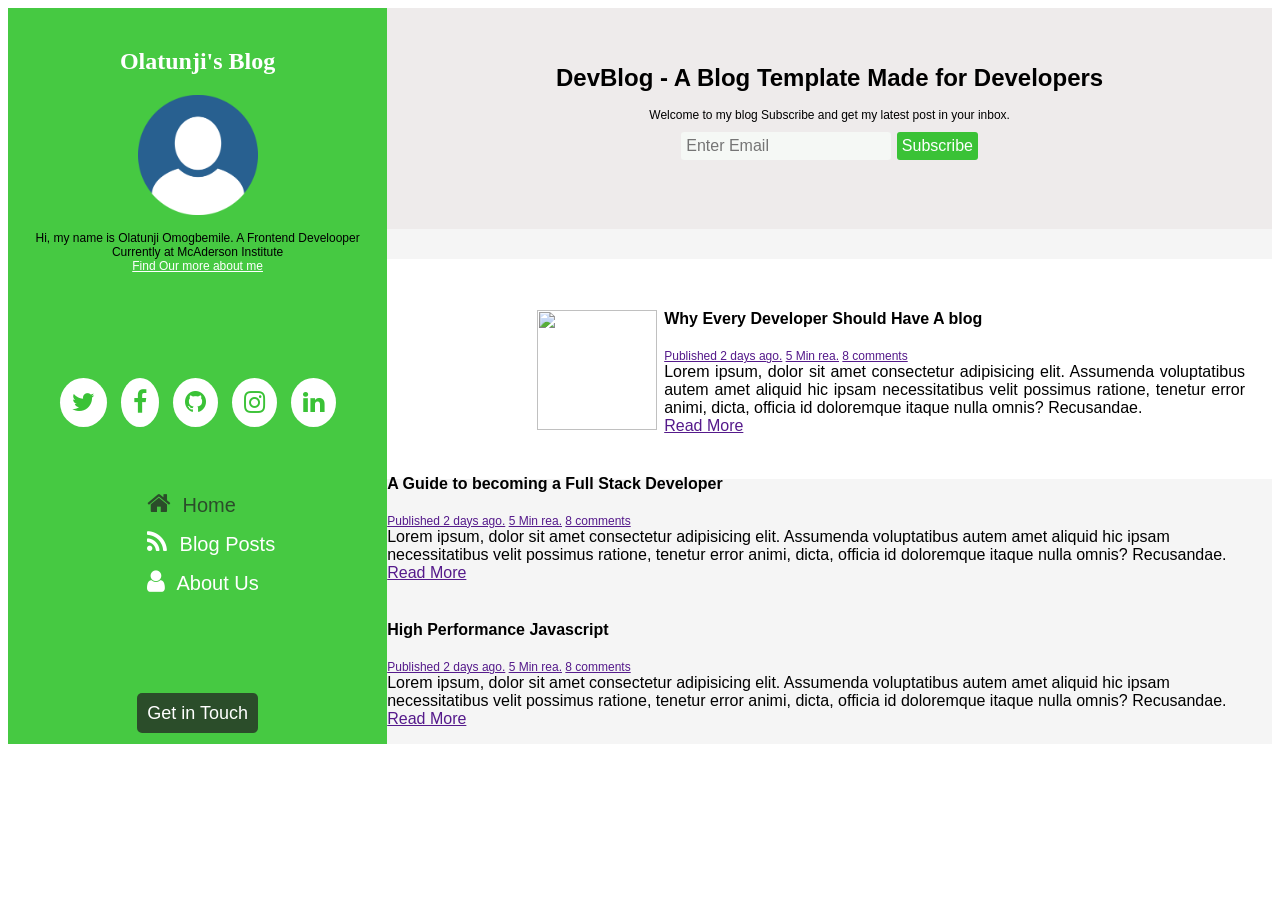
==== index.html @ 470a7e06 "initial commit" ====
<!DOCTYPE html>
<html lang="en">
  <head>
    <meta charset="UTF-8" />
    <meta http-equiv="X-UA-Compatible" content="IE=edge" />
    <meta name="viewport" content="width=device-width, initial-scale=1.0" />

    <title>Dev Blog - Week2 Assignment</title>
    <link
      rel="stylesheet"
      href="https://cdnjs.cloudflare.com/ajax/libs/font-awesome/4.7.0/css/font-awesome.min.css"
    />
    <link rel="stylesheet" href="css/style.css" media="screen" />
  </head>
  <body>
    <div class="main-container" id="part-a-desktop">
      <div class="container-1">
        <div class="content">
          <div class=""><h2>Olatunji's Blog</h2></div>
          <div class="pro-img">
            <img src="images/pimage.png" alt="" width="120" height="120" />
          </div>
          <div class="">
            <p>
              Hi, my name is Olatunji Omogbemile. A Frontend Develooper
              Currently at McAderson Institute <br />
              <a href="" class="find-more">Find Our more about me</a>
            </p>
          </div>
         <div class="line"></div>
          <div class="nav">
            <a href="#" class="fa fa-twitter"></a>
            <a href="#" class="fa fa-facebook"></a>
            <a href="#" class="fa fa-github"></a>
            <a href="#" class="fa fa-instagram"></a>
            <a href="#" class="fa fa-linkedin"></a>
          </div>

          <div class=""></div>

          <div class="nav-pages">
             <li></li><a href="index.html" class="home"><i class="fa fa-home" aria-hidden="true"></i> Home</a></li>
              <li><a href="blog-post.html" class="blog"><i class="fa fa-rss" aria-hidden="true"></i> Blog Posts</a></li>
              <li><a href="about.html" class="about"><i class="fa fa-user" aria-hidden="true"></i> About Us</a></li>

             
            
          </div>

          
            <div><a href="#" class="touch-btn" type="button">Get in Touch</a></div> 
          
        </div>
      </div>



      <div class="container-2" id="part-b-mobile">
                <!-- <div class="ct2-flex"> -->
                <div class="ct-flex-head">
                <div class="title-head">
                    <h1>DevBlog - A Blog Template Made for Developers</h1>
                    <p>
                    Welcome to my blog Subscribe and get my latest post in your inbox.
                    </p>
                </div>

                <div class="sub">
                    <form action="">
                    <div class="form-container">
                    <input type="text" value="" placeholder="Enter Email" />
                    <button class="sub-btn" type="submit">Subscribe</button>
                </div>
                    </form>
                </div>
                </div>

                <div class="ct-flex-body">
                <div class="item-1">
                    <div class="item-1-img">
                        <img src="images/compimag.png" alt="" width="120" height="120" />
                    </div>

                    <div class="item-1-body">
                    <div class="item-title">
                        <h4>Why Every Developer Should Have A blog</h4>
                        <p class="">
                        <a href="">Published 2 days ago.</a>
                        <a href="">5 Min rea.</a>
                        <a href="">8 comments</a>
                        </p>
                    </div>
                    <div class="">
                        Lorem ipsum, dolor sit amet consectetur adipisicing elit.
                        Assumenda voluptatibus autem amet aliquid hic ipsam
                        necessitatibus velit possimus ratione, tenetur error animi,
                        dicta, officia id doloremque itaque nulla omnis? Recusandae.
                    </div>
                    <div class=""><a href="">Read More </a></div>
                    </div>
                </div>

                <div class=""></div>

                <div class="item-2">
                    <div class="">
                    <img scr="" alt="" />
                    </div>

                    <div class="">
                    <div class="">
                        <h4>A Guide to becoming a Full Stack Developer</h4>
                        <p>
                        <a href="">Published 2 days ago.</a>
                        <a href="">5 Min rea.</a>
                        <a href="">8 comments</a>
                        </p>
                    </div>
                    <div class="">
                        Lorem ipsum, dolor sit amet consectetur adipisicing elit.
                        Assumenda voluptatibus autem amet aliquid hic ipsam
                        necessitatibus velit possimus ratione, tenetur error animi,
                        dicta, officia id doloremque itaque nulla omnis? Recusandae.
                    </div>
                    <div class=""><a href="">Read More </a></div>
                    </div>
                </div>

                <div class=""></div>

                <div class="item-3">
                    <div class="">
                    <img scr="" alt="" />
                    </div>

                    <div class="">
                    <div class="">
                        <h4>High Performance Javascript</h4>
                        <p>
                        <a href="">Published 2 days ago.</a>
                        <a href="">5 Min rea.</a>
                        <a href="">8 comments</a>
                        </p>
                    </div>
                    <div class="">
                        Lorem ipsum, dolor sit amet consectetur adipisicing elit.
                        Assumenda voluptatibus autem amet aliquid hic ipsam
                        necessitatibus velit possimus ratione, tenetur error animi,
                        dicta, officia id doloremque itaque nulla omnis? Recusandae.
                    </div>
                    <div class=""><a href="">Read More </a></div>
                    </div>
                </div>

                <div class=""></div>
                </div>

            <!-- </div> -->
            
      </div>
    </div>
  </body>
</html>
---- css/style.css ----
* {
  box-sizing: border-box;
}

@import url("https://fonts.googleapis.com/css2?family=Akaya+Telivigala&display=swap");

.main-container {
  display: flex;
}

.container-1 {
  flex-direction: column;
  flex: 30%;
  background-color: rgb(70, 201, 66);
  height: auto;
  padding: 20px;
  text-align: center;
}
p,
.find-more {
  display: block;
  font-family: "Gill Sans", "Gill Sans MT", Calibri, "Trebuchet MS", sans-serif;
  margin-bottom: 100px;
  color: white;
}

h2 {
  text-align: center;
  font-family: "Akaya Telivigala", cursive;
  color: white;
}

.line {
  border: 3px;
  color: black;
}
.container-2 {
  flex-direction: column;
  flex: 70%;
  background-color: whitesmoke;
  height: auto;
  padding: 0px;
  font-family: Arial, Helvetica, sans-serif;
}

@media screen and (max-width: 768px) {
  #part-a-desktop {
    display: none;
  }
  #part-b-mobile {
    display: block;
  }
}

.pro-img {
  border-radius: 50%;
  display: block;
  margin-left: auto;
  margin-right: auto;
}

.fa {
  padding: 12px;
  margin: 5px;
  font-size: 25px;
  width: auto;
  height: auto;
  text-align: center;
  text-decoration: none;
  border-radius: 50%;
}

/* Add a hover effect if you want */
.fa:hover {
  opacity: 0.7;
}
/* Facebook */
.fa-facebook {
  background-color: white;
  color: #3ac236;
}

/* Twitter */
.fa-twitter {
  background-color: white;
  color: #3ac236;
}

/* fa-github */
.fa-github {
  background-color: white;
  color: #3ac236;
}

/* fa-instagram */
.fa-instagram {
  background-color: white;
  color: #3ac236;
}

/* fa-linkedin */
.fa-linkedin {
  background-color: white;
  color: #3ac236;
}

.nav-pages {
  margin-top: 50px;
  margin-bottom: 100px;
  padding: 2px;
  display: block;
  font-family: Arial, Helvetica, sans-serif;
  font-size: 20px;
  text-align: justify;
  list-style: none;
  color: white;
}

i,
.fa-user,
.fa-rss {
  padding: 2px;
  color: white;
  margin-left: 115px;
}
.blog,
.about {
  font-family: Arial, Helvetica, sans-serif;
  color: white;
  text-decoration: none;
}

i,
.fa-home {
  color: #2b4d2a;
  padding: 2px;
  margin-left: 115px;
}
.home {
  font-family: Arial, Helvetica, sans-serif;
  color: #2b4d2a;
  text-decoration: none;
}

.touch-btn {
  color: white;
  background-color: #2b4d2a;
  padding: 10px;
  font-size: 18px;
  font-family: Arial, Helvetica, sans-serif;
  border-radius: 5px;
  margin-top: 150px;
  text-decoration: none;
  align-items: center;
}

.ct-flex-head {
  background-color: rgb(238, 235, 235);
  width: auto;
  height: 30%;
  padding-top: 30px;
  margin-top: 0px;
  text-align: center;
}
.title-head {
  font-size: 16px;
  font-family: Arial, Helvetica, sans-serif;
  padding: 10px;
  color: black;
}

.title-head,
p {
  font-size: 12px;
  font-family: Arial, Helvetica, sans-serif;
  color: black;
  margin-bottom: 0;
}

.sub {
  font-size: 20px;
  margin-top: 0px;
}

.sub-btn {
  color: white;
  background-color: #3ac236;
  padding: 5px;
  font-size: 16px;
  font-family: Arial, Helvetica, sans-serif;
  border-radius: 3px;
  border: 0px;
  text-decoration: none;
  align-items: center;
}
input {
  color: rgb(75, 73, 73);
  background-color: #f5f8f5;
  font-size: 16px;
  font-family: Arial, Helvetica, sans-serif;
  border-radius: 3px;
  border: 0px;
  padding: 5px;
  margin-left: 0px;
}
.ct-flex-body {
  background-color: white;
  width: auto;
  height: 30%;
  padding-top: 30px;
  margin-top: 30px;
  display: block;
}
.item-1 {
  text-align: justify;
  margin-left: 150px;
  max-width: 80%;
}
.item-1-img {
  float: left;
  margin-right: 7px;
  border-radius: 5px;
  display: block;
  margin-left: auto;
}
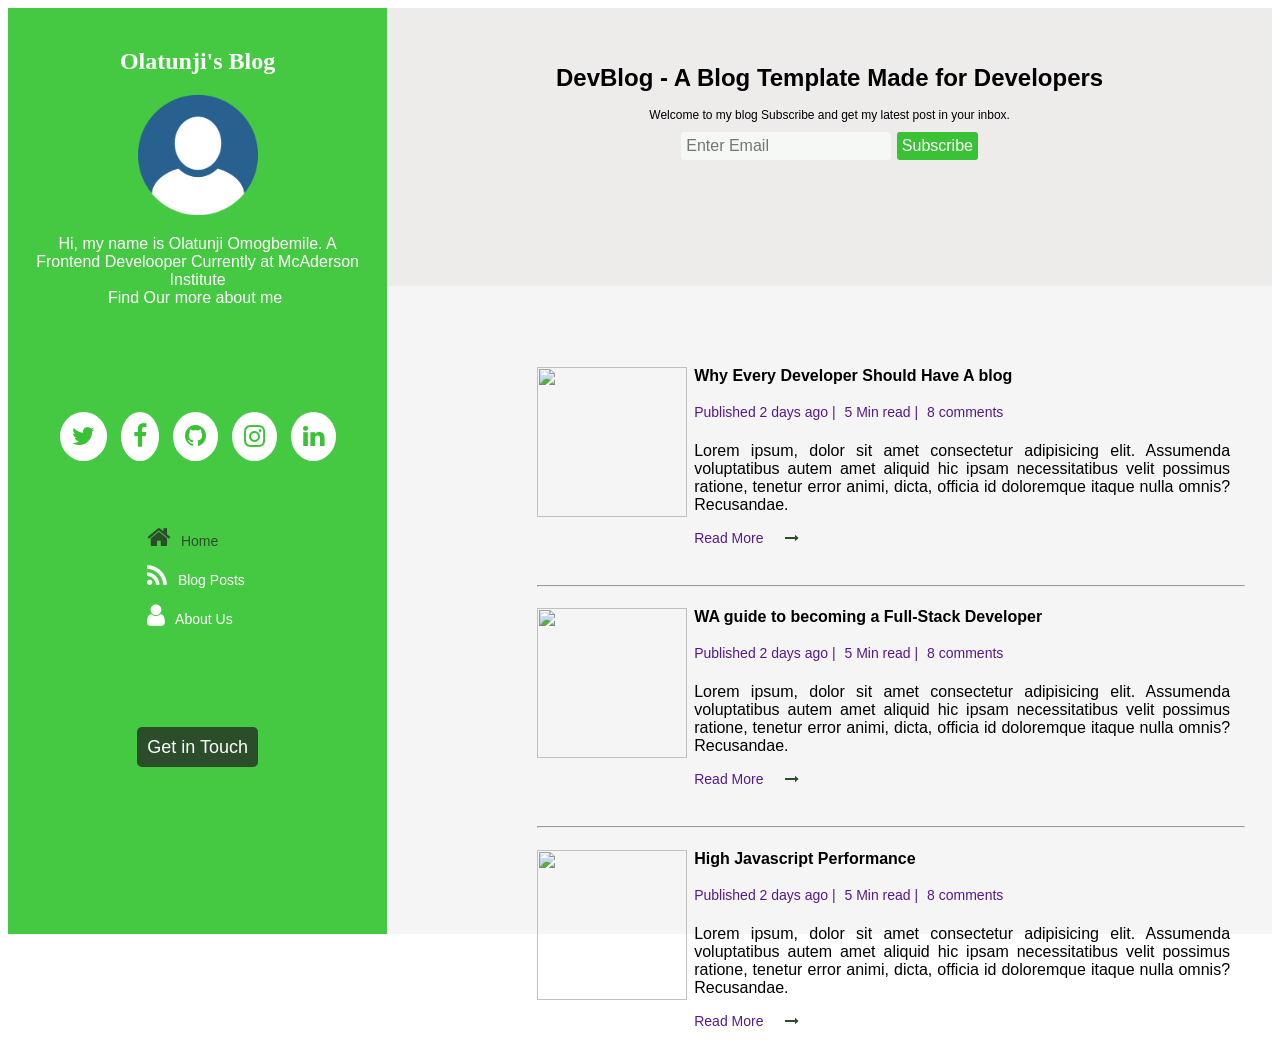
==== commit ab8b0a0d: "second commit" ====
--- a/index.html
+++ b/index.html
@@ -21,7 +21,7 @@
             <img src="images/pimage.png" alt="" width="120" height="120" />
           </div>
           <div class="">
-            <p>
+            <p class="p-test">
               Hi, my name is Olatunji Omogbemile. A Frontend Develooper
               Currently at McAderson Institute <br />
               <a href="" class="find-more">Find Our more about me</a>
@@ -56,7 +56,7 @@
 
 
       <div class="container-2" id="part-b-mobile">
-                <!-- <div class="ct2-flex"> -->
+            
                 <div class="ct-flex-head">
                 <div class="title-head">
                     <h1>DevBlog - A Blog Template Made for Developers</h1>
@@ -78,84 +78,98 @@
                 <div class="ct-flex-body">
                 <div class="item-1">
                     <div class="item-1-img">
-                        <img src="images/compimag.png" alt="" width="120" height="120" />
+                        <img src="images/compimag.png" alt="" width="150px" height="150px" />
+                        <p></p>
                     </div>
 
                     <div class="item-1-body">
                     <div class="item-title">
                         <h4>Why Every Developer Should Have A blog</h4>
-                        <p class="">
-                        <a href="">Published 2 days ago.</a>
-                        <a href="">5 Min rea.</a>
+                        <p class="comment-line">
+                        <a href="">Published 2 days ago  |</a>
+                        <a href="">5 Min read  |</a>
                         <a href="">8 comments</a>
                         </p>
                     </div>
-                    <div class="">
+                    <div class="blog-text">
                         Lorem ipsum, dolor sit amet consectetur adipisicing elit.
                         Assumenda voluptatibus autem amet aliquid hic ipsam
                         necessitatibus velit possimus ratione, tenetur error animi,
-                        dicta, officia id doloremque itaque nulla omnis? Recusandae.
+                        dicta, officia id doloremque itaque nulla omnis? Recusandae.<br>
+                        <a href="">Read More</a><i class="fa fa-long-arrow-right" aria-hidden="true"></i>
                     </div>
-                    <div class=""><a href="">Read More </a></div>
+                    
+                    </div>
+                    <div><hr></div>
+                </div>
+
+              
+
+                <div class="item-1">
+                  <div class="item-1-img">
+                      <img src="images/compimag.png" alt="" width="150px" height="150px" />
+                      <p></p>
+                  </div>
+
+                  <div class="item-1-body">
+                  <div class="item-title">
+                      <h4>WA guide to becoming a Full-Stack Developer</h4>
+                      <p class="comment-line">
+                      <a href="">Published 2 days ago |</a>
+                      <a href="">5 Min read |</a>
+                      <a href="">8 comments</a>
+                      </p>
+                  </div>
+                  <div class="blog-text">
+                      Lorem ipsum, dolor sit amet consectetur adipisicing elit.
+                      Assumenda voluptatibus autem amet aliquid hic ipsam
+                      necessitatibus velit possimus ratione, tenetur error animi,
+                      dicta, officia id doloremque itaque nulla omnis? Recusandae.<br>
+                      <a href="">Read More</a><i class="fa fa-long-arrow-right" aria-hidden="true"></i>
+                  </div>
+                  
+                  </div>
+
+                  <div><hr></div>
+              </div>
+
+              
+
+
+
+              <div class="item-1">
+                    <div class="item-1-img">
+                        <img src="images/compimag.png" alt="" width="150px" height="150px" />
+                        <p></p>
+                    </div>
+
+                    <div class="item-1-body">
+                    <div class="item-title">
+                        <h4>High Javascript Performance</h4>
+                        <p class="comment-line">
+                        <a href="">Published 2 days ago |</a>
+                        <a href="">5 Min read |</a>
+                        <a href="">8 comments</a>
+                        </p>
+                    </div>
+                    <div class="blog-text">
+                        Lorem ipsum, dolor sit amet consectetur adipisicing elit.
+                        Assumenda voluptatibus autem amet aliquid hic ipsam
+                        necessitatibus velit possimus ratione, tenetur error animi,
+                        dicta, officia id doloremque itaque nulla omnis? Recusandae.<br>
+                        <a href="">Read More</a><i class="fa fa-long-arrow-right" aria-hidden="true"></i>
+                    </div>
+                    
                     </div>
                 </div>
 
-                <div class=""></div>
+                
 
-                <div class="item-2">
-                    <div class="">
-                    <img scr="" alt="" />
-                    </div>
 
-                    <div class="">
-                    <div class="">
-                        <h4>A Guide to becoming a Full Stack Developer</h4>
-                        <p>
-                        <a href="">Published 2 days ago.</a>
-                        <a href="">5 Min rea.</a>
-                        <a href="">8 comments</a>
-                        </p>
-                    </div>
-                    <div class="">
-                        Lorem ipsum, dolor sit amet consectetur adipisicing elit.
-                        Assumenda voluptatibus autem amet aliquid hic ipsam
-                        necessitatibus velit possimus ratione, tenetur error animi,
-                        dicta, officia id doloremque itaque nulla omnis? Recusandae.
-                    </div>
-                    <div class=""><a href="">Read More </a></div>
-                    </div>
-                </div>
 
-                <div class=""></div>
+                
 
-                <div class="item-3">
-                    <div class="">
-                    <img scr="" alt="" />
-                    </div>
-
-                    <div class="">
-                    <div class="">
-                        <h4>High Performance Javascript</h4>
-                        <p>
-                        <a href="">Published 2 days ago.</a>
-                        <a href="">5 Min rea.</a>
-                        <a href="">8 comments</a>
-                        </p>
-                    </div>
-                    <div class="">
-                        Lorem ipsum, dolor sit amet consectetur adipisicing elit.
-                        Assumenda voluptatibus autem amet aliquid hic ipsam
-                        necessitatibus velit possimus ratione, tenetur error animi,
-                        dicta, officia id doloremque itaque nulla omnis? Recusandae.
-                    </div>
-                    <div class=""><a href="">Read More </a></div>
-                    </div>
-                </div>
-
-                <div class=""></div>
-                </div>
-
-            <!-- </div> -->
+      
             
       </div>
     </div>
--- a/css/style.css
+++ b/css/style.css
@@ -16,12 +16,17 @@
   padding: 20px;
   text-align: center;
 }
-p,
+
+.p-test,
 .find-more {
   display: block;
   font-family: "Gill Sans", "Gill Sans MT", Calibri, "Trebuchet MS", sans-serif;
+  font-size: 16px;
   margin-bottom: 100px;
   color: white;
+}
+.find-more {
+  text-transform: line;
 }
 
 h2 {
@@ -204,7 +209,6 @@
   margin-left: 0px;
 }
 .ct-flex-body {
-  background-color: white;
   width: auto;
   height: 30%;
   padding-top: 30px;
@@ -223,3 +227,33 @@
   display: block;
   margin-left: auto;
 }
+.item-title,
+h4,
+p,
+a {
+  font-family: Arial, Helvetica, sans-serif;
+}
+h4 {
+  text-transform: bold;
+  margin-bottom: 5px;
+  padding-bottom: 5px;
+}
+.comment-line,
+a {
+  margin-bottom: 7px;
+  text-decoration: none;
+  padding-right: 5px;
+  font-size: 14px;
+  font-family: Arial, Helvetica, sans-serif;
+}
+.item-title {
+  margin-bottom: 0px;
+}
+.fa-long-arrow-right {
+  font-size: 14px;
+  color: back;
+}
+
+.blog-text {
+  padding: 15px;
+}
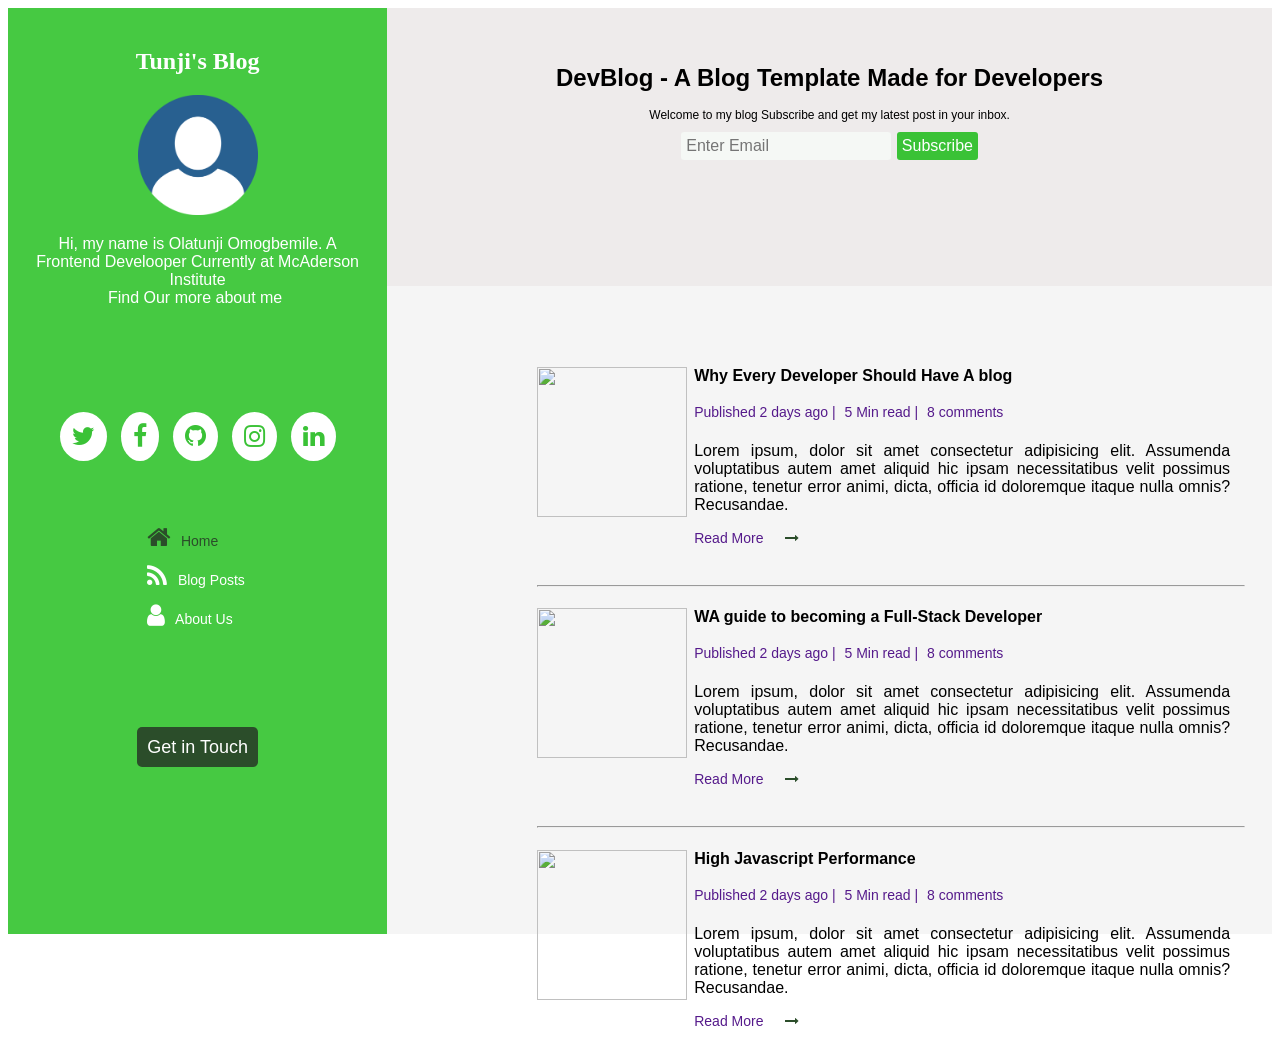
==== commit 8051a85e: "new update" ====
--- a/index.html
+++ b/index.html
@@ -16,7 +16,7 @@
     <div class="main-container" id="part-a-desktop">
       <div class="container-1">
         <div class="content">
-          <div class=""><h2>Olatunji's Blog</h2></div>
+          <div class=""><h2>Tunji's Blog</h2></div>
           <div class="pro-img">
             <img src="images/pimage.png" alt="" width="120" height="120" />
           </div>
